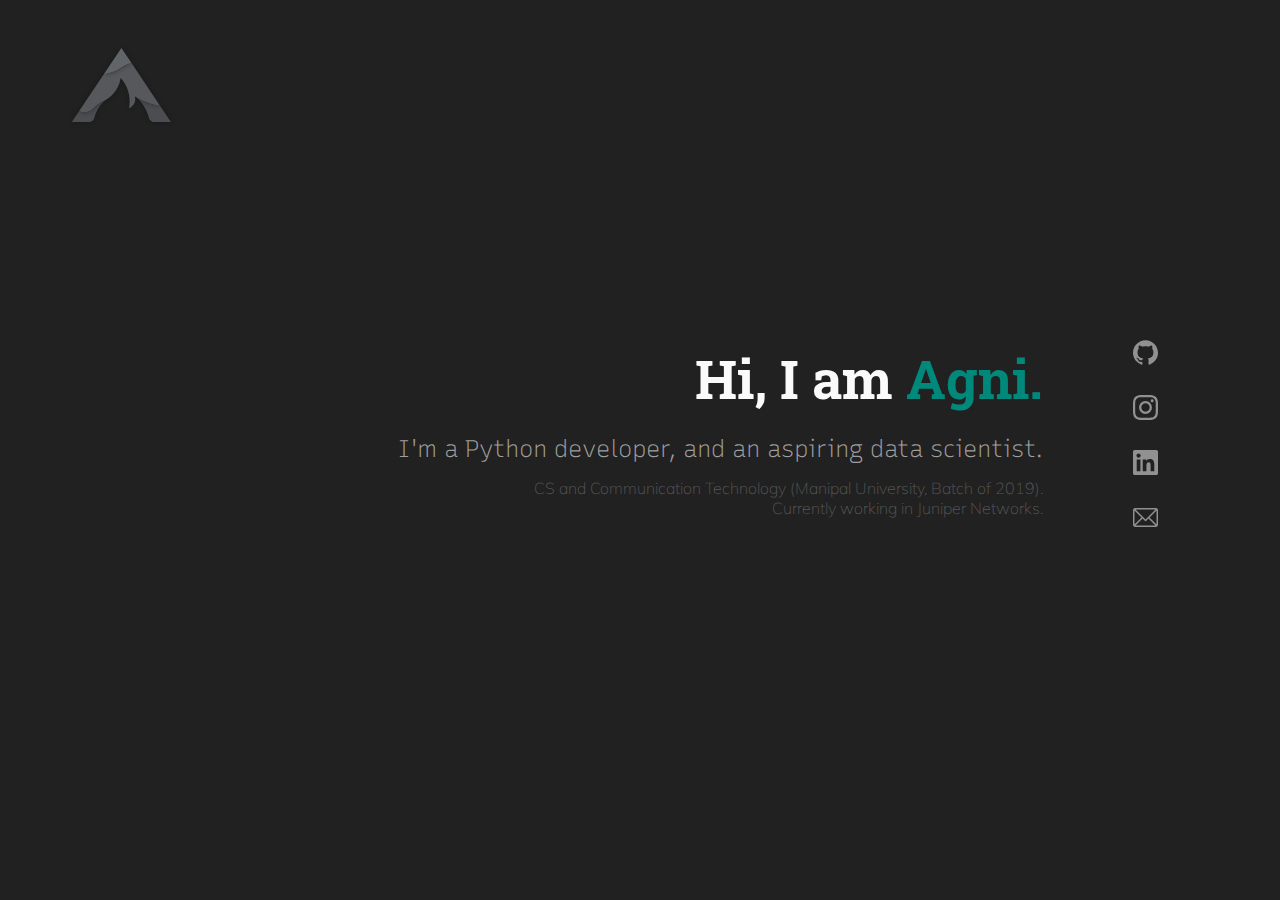
==== index.html @ dc52ce17 "First Commit" ====
<!DOCTYPE html>
<html lang="en">
<head>
	<meta charset="UTF-8">
	<meta http-equiv="X-UA-Compatible" content="IE=edge">
	<meta name="viewport" content="width=device-width, initial-scale=1.0">
	<title>Agnifico</title>
	<link rel="shortcut icon" type="image/jpg" href="icon.png" />
	<link rel="stylesheet" href="main.css">
	<link rel="preconnect" href="https://fonts.gstatic.com">
	<link href="https://fonts.googleapis.com/css2?family=Recursive:wght@400&family=Muli&family=Roboto+Slab&display=swap" rel="stylesheet">
</head>
<body>
	<div class="container">

		<div class="left-menu">
			<div class="logo">
				<img src="orange_logo.svg" alt="Logo">
			</div>
		</div>

		<div id="home" class="main-display"> 
			<h1 class="headline">Hi, I am <span class="green-text">Agni.</span></h1>
			<h2 class="subtext">I'm a Python developer, and an aspiring data scientist.</h2>
			<h3 class="sub-subtext">CS and Communication Technology (Manipal University, Batch of 2019). <br>Currently working in Juniper Networks.</h3>
		</div>
		<div class="right-menu">
			<div class="icon">
				<a href="https://github.com/agnifico" target="_blank"><img src="github.svg" alt="Github"></a>
			</div>

			<div class="icon">
				<a href="https://www.instagram.com/zerodegreefire/" target="_blank"><img src="instagram.svg" alt="Instagram"></a>
			</div>

			<div class="icon">
				<a href="https://www.linkedin.com/in/agnihotra-bhattacharya/" target="_blank"><img src="linkedin.svg" alt="LinkedIn"></a>
			</div>

			<div class="icon">
				<a href=" mailto:agnifico@outlook.com?subject=Hello!%20(from%20agnifico.xyz)&body=%0D%0A%0D%0A " target="_blank"><img src="email.svg" alt="Mail"></a>
			</div>
		
		</div>
	</div>
	
</body>
</html>
---- main.css ----
:root {
    background-color: #212121;
    font-size: 62.5%;
	color: rgb(244, 244, 244);
}

* {
    box-sizing: border-box;
    font-family: Arial, Helvetica, sans-serif;
    margin: 0;
    padding: 0;
}

h1 {
	margin-bottom: 2rem;
	font-size: 5.4rem;
	color: #f5f5f5;
	font-family: "Roboto Slab", sans-serif;
}

h2 {
    font-size: 2.4rem;
    margin-bottom: 1.5rem;
	font-weight: 100;
	font-family: "Recursive", sans-serif;
}

h3 {
    font-size: 1.6rem;
    margin-bottom: 4rem;
	font-weight: 100;
	font-family: Muli, sans-serif;
}

/* Utilities */

.container {
    width: 100vw;
    height: 100vh;
    display: flex;
    max-width: 90%;
    margin: 0 auto;
}

.left-menu {
	width: 10%;
	display: flex;
	flex-direction: column;
	align-items: flex-start;
}

.logo {
	width: 100%;
	margin-top: 4rem;
	filter: invert(0%) sepia(93%) saturate(22%) hue-rotate(186deg) brightness(92%) contrast(100%);
	transition-duration: 150ms;
	opacity: 50%;
}

.logo:hover {
	cursor: pointer;
	filter: none;
	opacity: 100%;
}

.main-display {
	width: 75%;
	display: flex;
    flex-direction: column;
	justify-content: center;
    align-items: stretch;
}

.headline {
	color: #fafafa;
	text-align: end;
}

.green-text {
	color: #00897b;
	font-family: "Roboto Slab", sans-serif;
}

.subtext {
	color: #9e9e9e;
	text-align: end;
}

.sub-subtext {
	color: #585858;
	text-align: end;
}

.right-menu {
	display: flex;
	justify-content: center;
    flex-direction: column;
	width: 10%;
	align-items: flex-end;
}

.hidden {
    display: none;
}

.icon {
	height: 3.5rem;
	width: 2.5rem;
	margin-bottom: 2rem;
	filter: invert(66%) sepia(0%) saturate(385%) hue-rotate(185deg) brightness(87%) contrast(93%);
}

.icon:hover {
	cursor: pointer;
	transform: scale(1.2);
	animation-delay: 150ms;
	filter: invert(99%) sepia(1%) saturate(1%) hue-rotate(16deg) brightness(111%) contrast(85%);
}
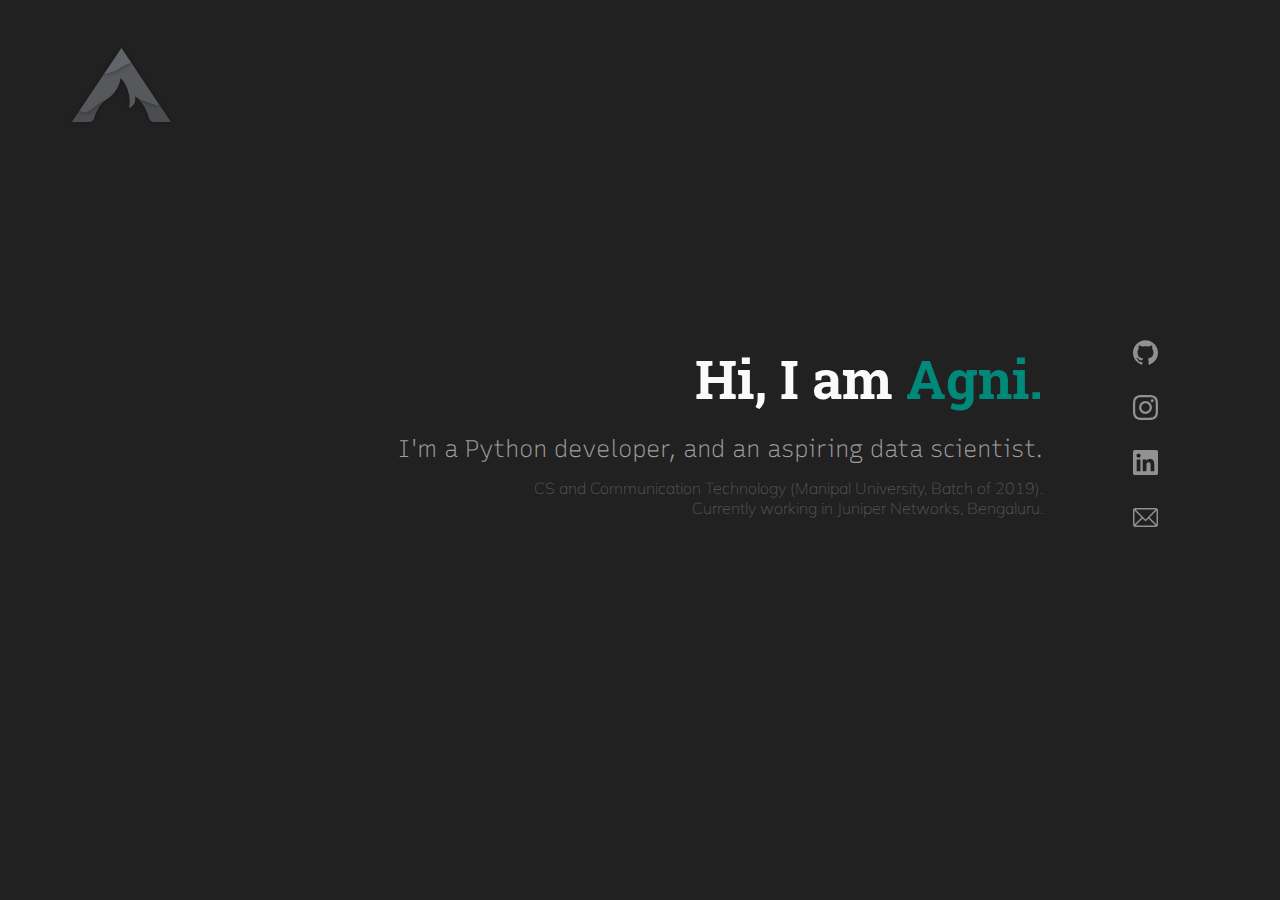
==== commit 58e83cdb: "lol" ====
--- a/index.html
+++ b/index.html
@@ -22,7 +22,7 @@
 		<div id="home" class="main-display"> 
 			<h1 class="headline">Hi, I am <span class="green-text">Agni.</span></h1>
 			<h2 class="subtext">I'm a Python developer, and an aspiring data scientist.</h2>
-			<h3 class="sub-subtext">CS and Communication Technology (Manipal University, Batch of 2019). <br>Currently working in Juniper Networks.</h3>
+			<h3 class="sub-subtext">CS and Communication Technology (Manipal University, Batch of 2019). <br>Currently working in Juniper Networks, Bengaluru.</h3>
 		</div>
 		<div class="right-menu">
 			<div class="icon">
@@ -45,4 +45,4 @@
 	</div>
 	
 </body>
-</html>+</html>
